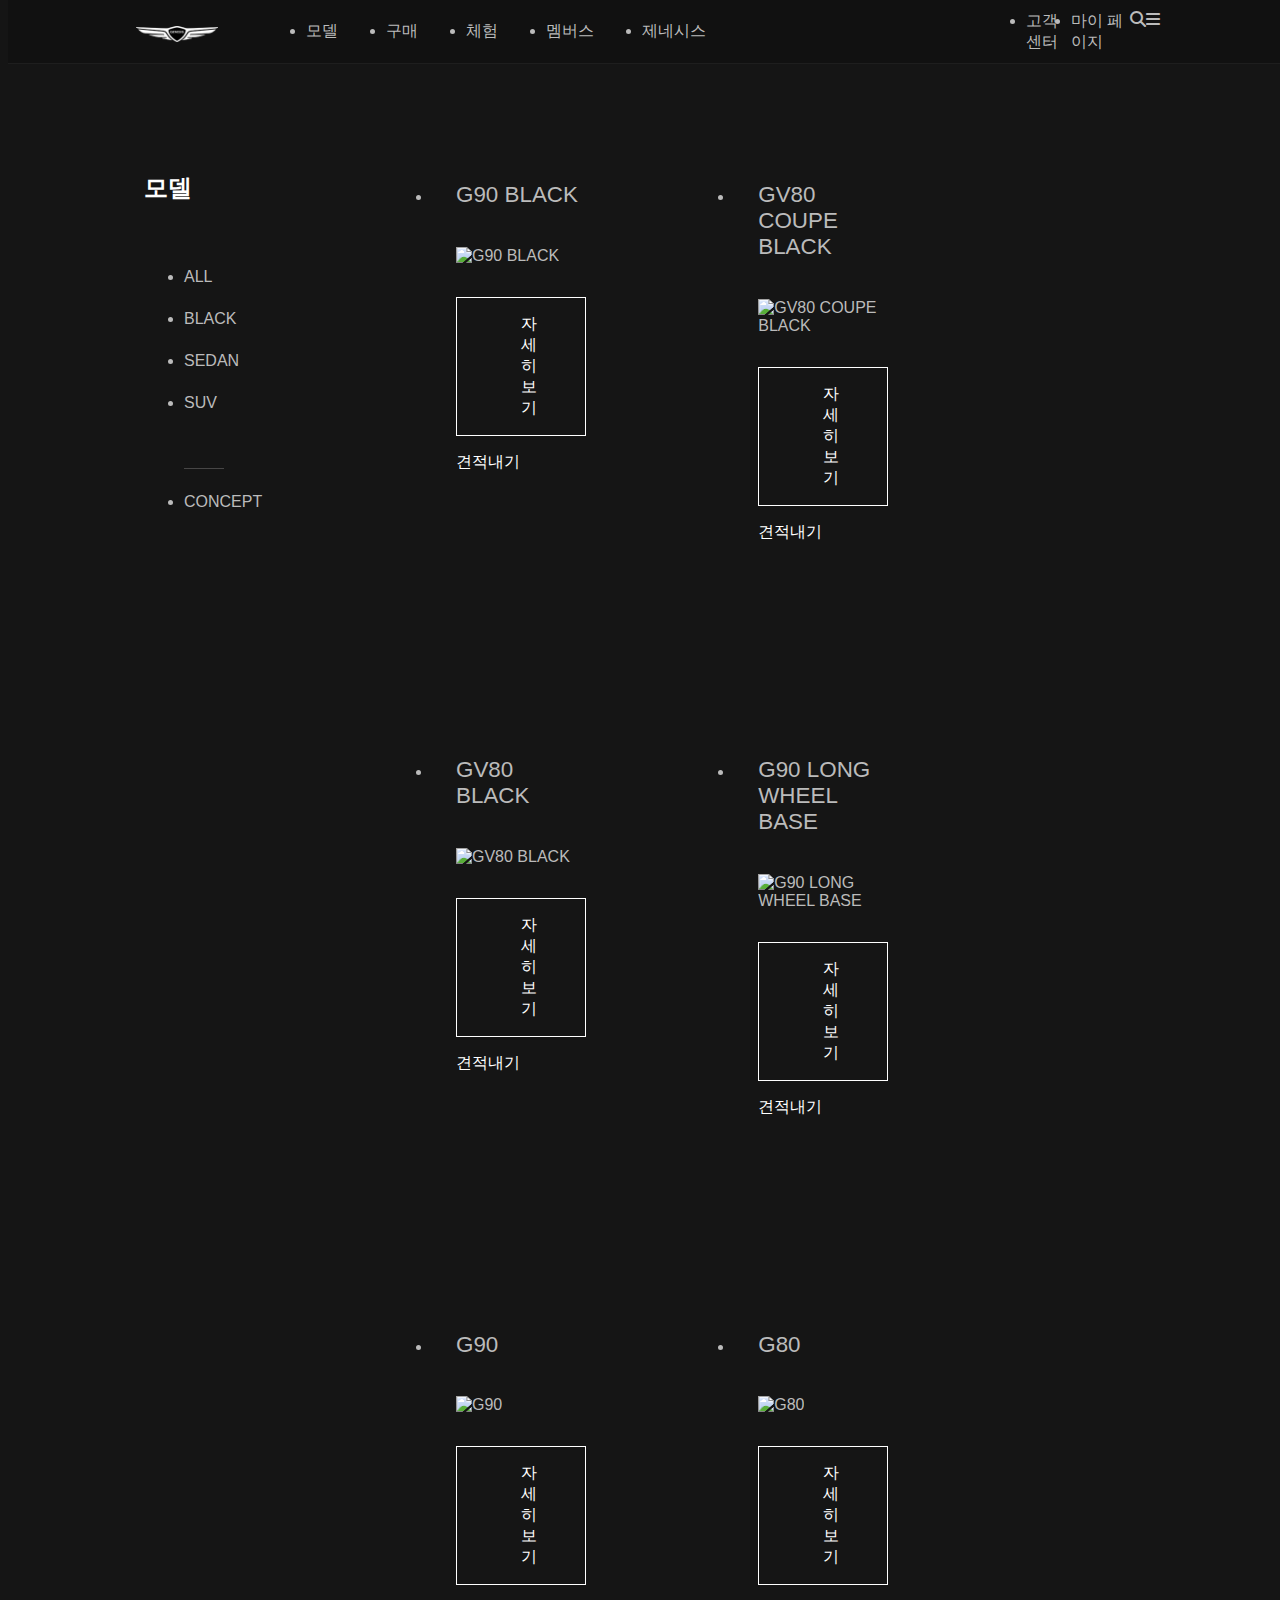
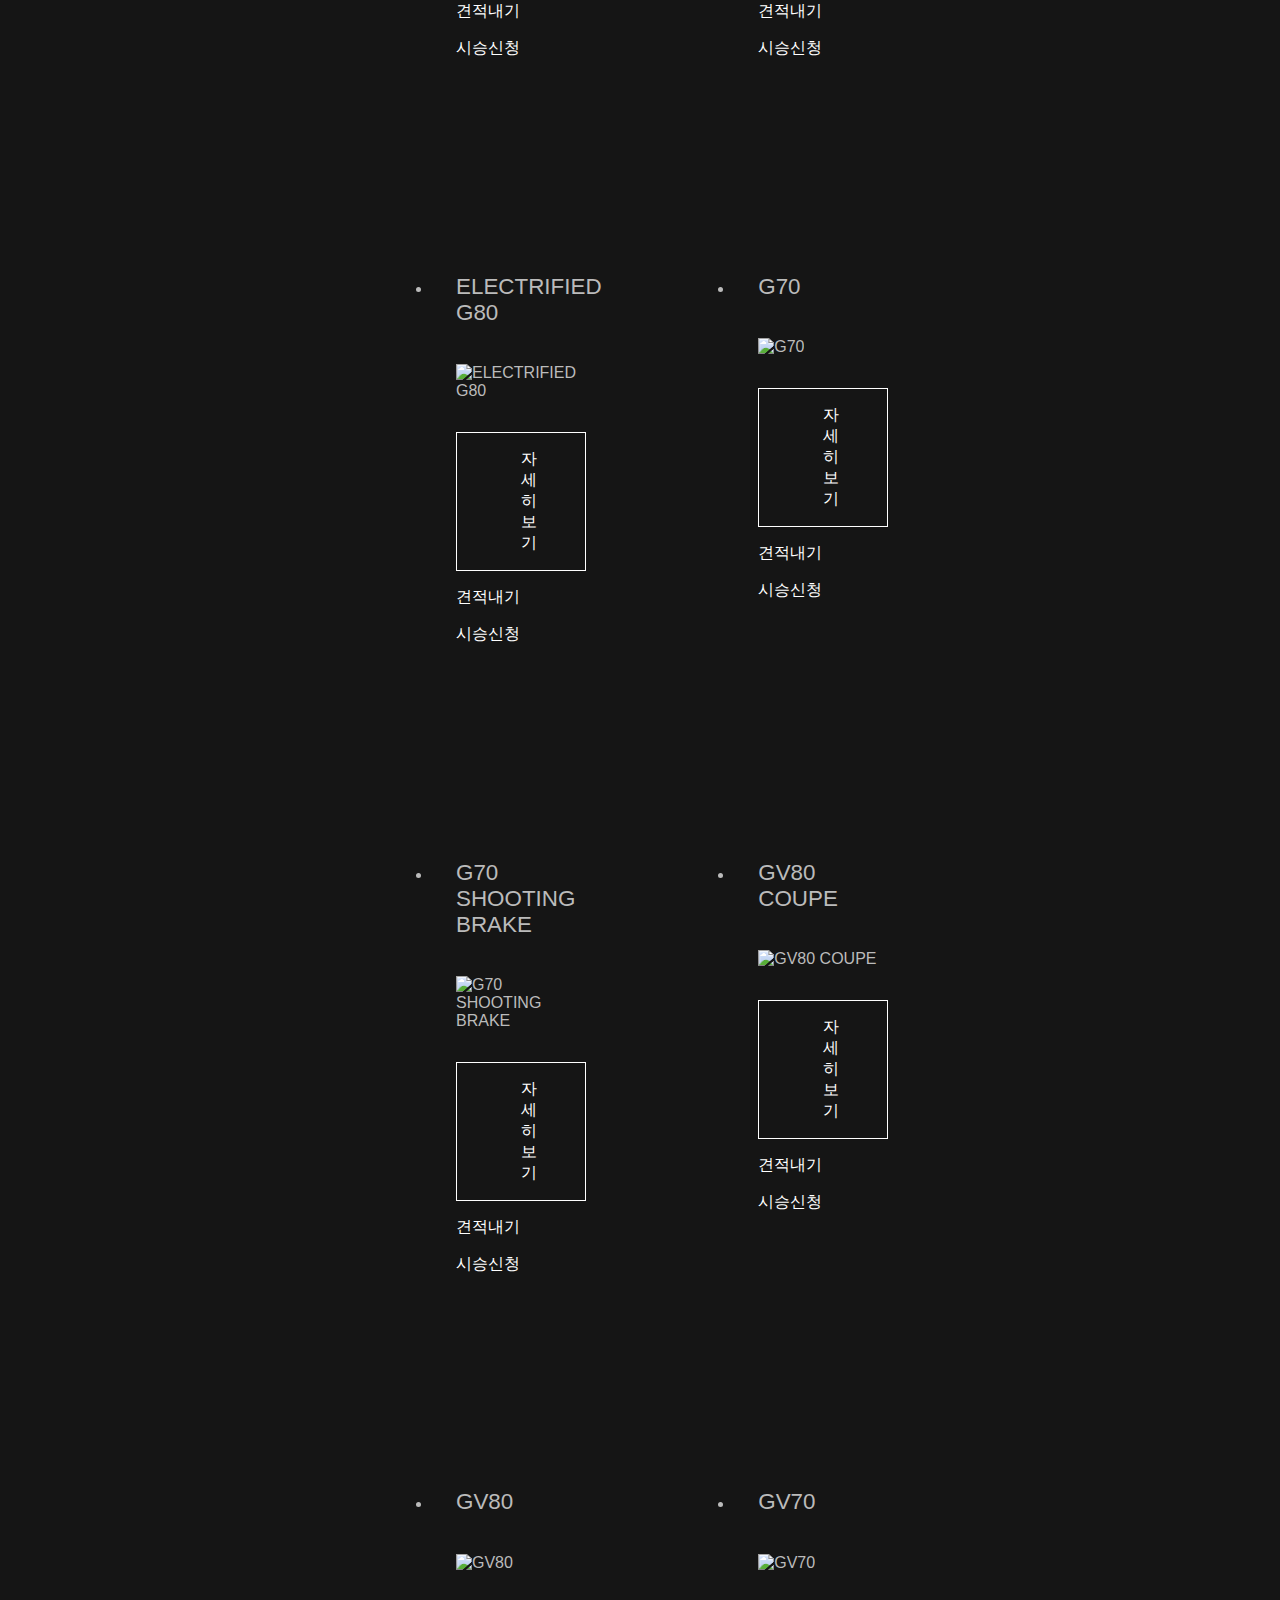
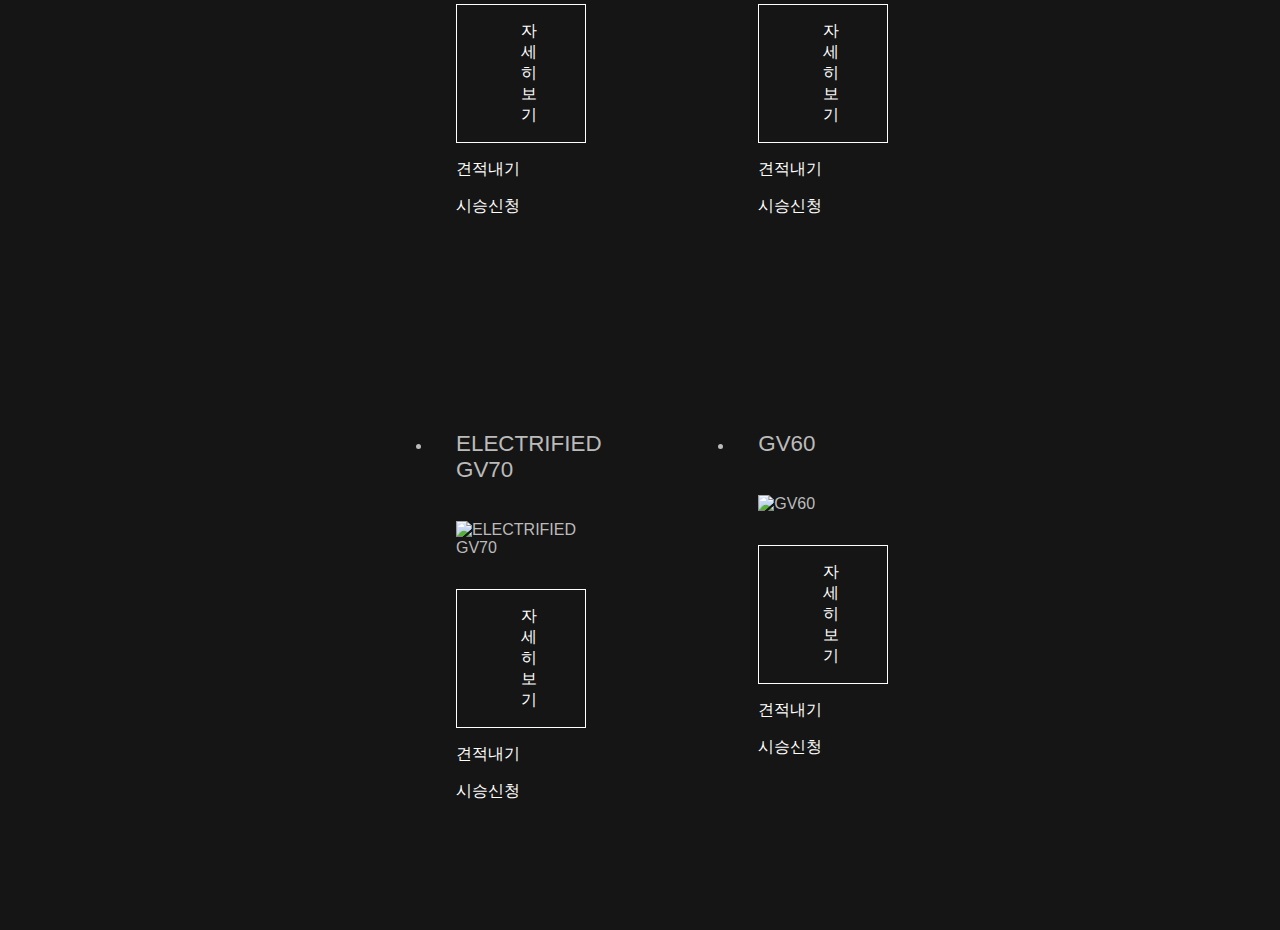
==== html/model.html @ aaa3401f "Merge pull request #12 from mjkim41/bug" ====
<!DOCTYPE html>
<html lang="ko">
  <head>
    <meta charset="UTF-8" />
    <meta http-equiv="X-UA-Compatible" content="IE=edge" />
    <meta name="viewport" content="width=device-width, initial-scale=1.0" />
    <title>제니시스2</title>
    <link rel="stylesheet" href="../css/reset.css" />
    <link rel="stylesheet" href="../css/model.css" />
    <link rel="stylesheet" href="https://cdnjs.cloudflare.com/ajax/libs/font-awesome/6.6.0/css/all.min.css">
  </head>

  <body>   
      
    <header>      
      
      <div class="site-navi-bar">
        <h1 class="logo"><img src="../image/qmote/Genesis-logo.png" alt=""></h1>
        
        <div class="main-navi-bar">
          <ul class="main-navi-bar-list">
            <li><a href="">모델</a></li>
            <li><a href="">구매</a></li>
            <li><a href="">체험</a></li>
            <li><a href="">멤버스</a></li>
            <li><a href="">제네시스</a></li>
          </ul>
        </div>

        <div class="sub-navi-bar">
          <ul class="sub-navi-bar-list">
            <li><a href="">고객센터</a></li>
            <li><a href="">마이 페이지</a></li>               
            <a href=""><i class="fa-solid fa-magnifying-glass"></i></a>                            
            <a href=""><i class="fa-solid fa-bars"></i></a>
          </ul>  
          
              

      </div>

  </header>






      <!-- //header -->

      <!-- section main -->
      <section class="s-main">
        <div class="s-title">
       
          <h2>모델</h2>         
       
          <div>
            <ul class="s-canter">
              <li><a href="">ALL</a></li>
              <li><a href="">BLACK</a></li>
              <li><a href="">SEDAN</a></li>
              <li><a href="">SUV</a></li>
            </ul>
          </div>

          <div>
            <ul>
              <li class="s-bottom"><a href="">CONCEPT</a></li>
            </ul>
          </div>

        </div>
      </section>
   
      <section class="carimg">

        <ul class="name">
          <li class=" car-img-box">
            <a href="#">
              <p>G90 BLACK</p>
              <div class="img-box">
                <img class="img-size"
                  src="https://www.genesis.com/content/dam/genesis-p2/kr/admin/model-information/G90%20BLACK/list-thumbnail/2024-03-21/07-55-08/genesis-kr-admin-model-list-thumbnail-g90-black-desktop-630x240-ko.png"
                  alt="G90 BLACK"
                />
              </div>
              <div class="text">
                 <p class="bottom">자세히보기</p>
                <p class="more">견적내기</p>
              </div>
            </a>
          </li>
          <li class=" car-img-box">
            <a href="#">
              <p>GV80 COUPE BLACK</p>
              <div class="img-box">
                <img class="img-size"
                  src="https://www.genesis.com/content/dam/genesis-p2/kr/admin/model-information/GV80%20Coupe%20Black/list-thumbnail/2024-10-07/13-12-28/genesis-kr-admin-model-list-thumbnail-gv80-coupe-black-desktop-630x240-ko.png"
                  alt="GV80 COUPE BLACK"
                />
              </div>
              <div class="text">
                 <p class="bottom">자세히보기</p>
                <p class="more">견적내기</p>
              </div>
            </a>
          </li>
          <li class=" car-img-box">
            <a href="#">
              <p>GV80 BLACK</p>
              <div class="img-box">
                <img class="img-size"
                  src="https://www.genesis.com/content/dam/genesis-p2/kr/admin/model-information/GV80%20Black/list-thumbnail/2024-10-07/13-10-30/genesis-kr-admin-model-list-thumbnail-gv80-black-desktop-630x240-ko.png"
                  alt="GV80 BLACK"
                />
              </div>
              <div class="text">
                 <p class="bottom">자세히보기</p>
                <p class="more">견적내기</p>
              </div>
            </a>
          </li>
          <li class=" car-img-box">            
              <a href="#">
                <p>G90 LONG WHEEL BASE</p>
                <div class="img-box">
                  <img class="img-size"
                    src="https://www.genesis.com/content/dam/genesis-p2/kr/admin/model-information/G90/list-thumbnail/2024-03-21/07-52-08/genesis-kr-admin-model-list-thumbnail-g90-lwb-desktop-630x240-ko.png"
                    alt="G90 LONG WHEEL BASE"
                  />
                </div>
                <div class="text">
                   <p class="bottom">자세히보기</p>
                  <p class="more">견적내기</p>
                </div>
              </a>
            </li>
            <li class=" car-img-box">
              <a href="#">
                <p>G90</p>
                <div class="img-box">
                  <img class="img-size"
                    src="https://www.genesis.com/content/dam/genesis-p2/kr/admin/model-information/G90/list-thumbnail/2024-03-21/07-52-48/genesis-kr-admin-model-list-thumbnail-g90-desktop-630x240-ko.png"
                    alt="G90"
                  />
                </div>
                <div class="text">
                   <p class="bottom">자세히보기</p>
                  <p class="more">견적내기</p>
                  <P>시승신청</P>
                </div>
              </a>
            </li>
            <li class=" car-img-box">
              <a href="#">
                <p>G80</p>
                <div class="img-box">
                  <img class="img-size"
                    src="https://www.genesis.com/content/dam/genesis-p2/kr/admin/model-information/G80/list-thumbnail/2023-12-22/18-39-52/genesis-kr-admin-model-list-thumbnail-g80-24fl-desktop-630x240-ko.png"
                    alt="G80"
                  />
                </div>
                <div class="text">
                   <p class="bottom">자세히보기</p>
                  <p class="more">견적내기</p>
                  <P>시승신청</P>
                </div>
              </a>
            </li>
            <li class=" car-img-box">
              <a href="#">
                <p>ELECTRIFIED G80</p>
                <div class="img-box">
                  <img class="img-size"
                    src="https://www.genesis.com/content/dam/genesis-p2/kr/admin/model-information/G80/list-thumbnail/2024-09-02/13-22-56/genesis-kr-admin-model-list-thumbnail-electrified-g80-25fl-desktop-630x240-ko.png"
                    alt="ELECTRIFIED G80"
                  />
                </div>
                <div class="text">
                   <p class="bottom">자세히보기</p>
                  <p class="more">견적내기</p>
                  <P>시승신청</P>
                </div>
              </a>
            </li>
            <li class=" car-img-box">
              <a href="#">
                <p>G70</p>
                <div class="img-box">
                  <img class="img-size"
                    src="https://www.genesis.com/content/dam/genesis-p2/kr/admin/model-information/G70/list-thumbnail/2024-07-03/11-29-48/genesis-kr-admin-model-list-thumbnail-g70-desktop-630x240-kr.png"
                    alt="G70"
                  />
                </div>
                <div class="text">
                   <p class="bottom">자세히보기</p>
                  <p class="more">견적내기</p>
                  <P>시승신청</P>
                </div>
              </a>
            </li>
            <li class=" car-img-box">
              <a href="#">
                <p>G70 SHOOTING BRAKE</p>
                <div class="img-box">
                  <img class="img-size"
                    src="https://www.genesis.com/content/dam/genesis-p2/kr/admin/model-information/G70/list-thumbnail/2024-07-03/11-31-18/genesis-kr-admin-model-list-thumbnail-g70-shooting-brake-desktop-630x240-kr.png"
                    alt="G70 SHOOTING BRAKE"
                  />
                </div>
                <div class="text">
                   <p class="bottom">자세히보기</p>
                  <p class="more">견적내기</p>
                  <P>시승신청</P>
                </div>
              </a>
            </li>
            <li class=" car-img-box">
              <a href="#">
                <p>GV80 COUPE</p>
                <div class="img-box">
                  <img class="img-size"
                    src="https://www.genesis.com/content/dam/genesis-p2/kr/admin/model-information/GV80%20Coupe/list-thumbnail/2024-10-07/13-07-32/genesis-kr-admin-model-list-thumbnail-gv80-coupe-desktop-630x240-ko.png"
                    alt="GV80 COUPE"
                  />
                </div>
                <div class="text">
                   <p class="bottom">자세히보기</p>
                  <p class="more">견적내기</p>
                  <P>시승신청</P>
                </div>
              </a>
            </li>
            <li class=" car-img-box">
              <a href="#">
                <p>GV80</p>
                <div class="img-box">
                  <img class="img-size"
                    src="https://www.genesis.com/content/dam/genesis-p2/kr/admin/model-information/GV80/list-thumbnail/2024-10-07/13-05-44/genesis-kr-admin-model-list-thumbnail-gv80-desktop-630x240-ko.png"
                    alt="GV80"
                  />
                </div>
                <div class="text">
                   <p class="bottom">자세히보기</p>
                  <p class="more">견적내기</p>
                  <P>시승신청</P>
                </div>
              </a>
            </li>
            <li class=" car-img-box">
              <a href="#">
                <p>GV70</p>
                <div class="img-box">
                  <img class="img-size"
                    src="https://www.genesis.com/content/dam/genesis-p2/kr/admin/model-information/GV70/list-thumbnail/2024-05-08/08-50-44/genesis-kr-admin-model-list-thumbnail-gv70-desktop-630x240-ko.png"
                    alt="GV70"
                  />
                </div>
                <div class="text">
                   <p class="bottom">자세히보기</p>
                  <p class="more">견적내기</p>
                  <P>시승신청</P>
                </div>
              </a>
            </li>
            <li class=" car-img-box">
              <a href="#">
                <p>ELECTRIFIED GV70</p>
                <div class="img-box">
                  <img class="img-size"
                    src="https://www.genesis.com/content/dam/genesis-p2/kr/admin/model-information/GV70/list-thumbnail/2023-07-21/17-09-45/egv70_GNB_Thumbnail.png"
                    alt="ELECTRIFIED GV70"
                  />
                </div>
                <div class="text">
                   <p class="bottom">자세히보기</p>
                  <p class="more">견적내기</p>
                  <P>시승신청</P>
                </div>
              </a>
            </li>
            <li class=" car-img-box">
              <a href="#">
                <p>GV60</p>
                <div class="img-box">
                  <img class="img-size"
                    src="https://www.genesis.com/content/dam/genesis-p2/kr/admin/model-information/GV60/list-thumbnail/2024-03-08/15-33-30/genesis-kr-admin-model-list-thumbnail-gv60-desktop-630x240-ko.png"
                    alt="GV60"
                  />
                </div>
                <div class="text">
                   <p class="bottom">자세히보기</p>
                  <p class="more">견적내기</p>
                  <P>시승신청</P>
                </div>
              </a>
            </li>
      
         
        </ul>
      </section>
      
</body>
---- css/model.css ----
@font-face {
  font-family: 'GenesisSansHeadKRLight';
  src: url('../font/GenesisSansHeadKRLight.woff') format('woff');
  font-weight: normal;
  font-style: normal; 
}



body { 
  
  width: 100vw;  
  display: flex;  
  justify-content: center; 
  background: #151515;
  color: #fff;
  font-family: "genesis-text", sans-serif;  
  padding-top: 3rem;
}

body header {
  
  background: #111;
  border-bottom: 1px solid #1e1e1e;
  width: 100%;
  height: 4rem;
  padding: 0 8rem;
  font-size: 1rem;
  position: fixed;
  top: 0;
  z-index: 999999999;
}
body header .site-navi-bar {
  
  display: flex;
  justify-content: center;
  align-items: center;
  width: 100%;
  height: 100%;
  
  
}
body header .site-navi-bar .logo {
  width: 8%;
  
}
body header .site-navi-bar .logo img {
  width: 100%;
}

body header .site-navi-bar .main-navi-bar {
 
  width: 75%;
}
body header .site-navi-bar .main-navi-bar .main-navi-bar-list {
  display: flex;
  flex-direction: row;
  color: #bbb;
}
body header .site-navi-bar .main-navi-bar .main-navi-bar-list li {
  margin-left: 3rem;
}

body header .site-navi-bar .sub-navi-bar {
  
  width: 17%;  
  
}

body header .site-navi-bar .sub-navi-bar .sub-navi-bar-list {
  display: flex;
  flex-direction: row;
  justify-content: space-between;
  color: #bbb;
}

body header .site-navi-bar .main-navi-bar ul li a:hover {
  font-weight: 900;
   color: #fff;
 } 
 body header .site-navi-bar .sub-navi-bar .sub-navi-bar-list li a:hover {
  font-weight: 900;
   color: #fff;
 } 



/* section.main style */
body section.s-main {
  /* border: 3px solid green;    */
  width: 20%; 
  
 

}

body section.s-main .s-title {
  margin-top: 6rem;
  width: 100%;
  color: #bbb;
  font-size: 1rem;
  display: flex;
  flex-direction: column;
  justify-content: center;
  padding-left: 8.5rem;
}

body section.s-main .s-title h2{
margin-bottom: 3rem;
font-weight: 900;
color: #fff;
}
body section.s-main .s-title ul li {
 padding-bottom: 1.5rem;
}

body section.s-main .s-title ul .s-bottom {
width: 50%;
  padding-top: 1.5rem;
border-top: 0.1rem solid #474646;

}

section.s-main .s-title ul li {
  color:#bbb;
  
  
}

section.s-main .s-title ul li a {
  color:#bbb;
}
section .s-title ul li a:hover {
 font-weight: 900;
  color: #fff;
} 
section.s-main .s-title ul li a .suv-cs {
 
  text-decoration-line: underline; 
}



/* 자동차 모델부분 */

body section.carimg {
 
  width: 80%;  
  /* border: 5px solid blue;   */
  color: #bbb;
  padding-left:4rem;
  padding-right: 8rem;
 
}
section.carimg .name {
  width: 100%;
  color: #bbb;
  display: flex;
  flex-wrap: wrap;
  
  
}
section.carimg .name .car-img-box {
  width: 22%;
  margin:  4rem 4rem;
  padding: 1.5rem;
  /* border: 3px solid red; */
}
section.carimg .name .car-img-box .img-box {
  width: 100%;
}

section.carimg .name .car-img-box .img-box .img-size {  
  width: 100%;
  /* border: 3px solid orange; */
  margin: 1rem 0;
  
} 
section.carimg .name .text .bottom {
  border: 1px solid #fff; 
  width: 100%;  
  padding: 1.0rem 4rem ;
  text-align: center;
  margin-bottom: 0.8rem;
  position: relative;
  z-index: 10;
}
body section.carimg .name .car-img-box a p {
  
  font-size: 1.4rem;
  color: #bbb;
  font-weight: 100;
}

 section.carimg .name .car-img-box a .text p {
  font-size: 1.0rem;
  color: #fff;
  margin-bottom: 1rem;
  
}
section.carimg .name .car-img-box:hover {
 
  background: #262626;
   border: 1px solid #262626;
}


/*  

body section.carimg .name .text .bottom  {
  overflow: hidden;
  position: relative;
  
}

body section.carimg .name .text .bottom:hover {
  color: #111;
}

body section.carimg .name .text .bottom::after {
  content: '';
  width: 0;
  height: 100%;
  background: #fff;
  position: absolute;
  left: 0;
  top: 0;
  transition: 0.7s;
}
body section.carimg .name .text .bottom:hover::after {
  width: 100%;
}

body section.carimg .name .text .bottom {
  width: 100%;
}
section.content .project .bottom li a .name {
  background: #1b1b1b;
  color: #fff;
  font-size: 24px;
  text-align: right;
  width: 250px;
  padding: 15px;

  position: absolute;
  bottom: 10px;
  right: 10px;

  opacity: 0;
}
section.content .project .bottom li a:hover .name {
  animation: show-name 1s both;
}
@keyframes show-name {
  from {
    opacity: 0;
    bottom: -30px;
  }
  to {
    opacity: 1;
    bottom: 10px;
  }
} */
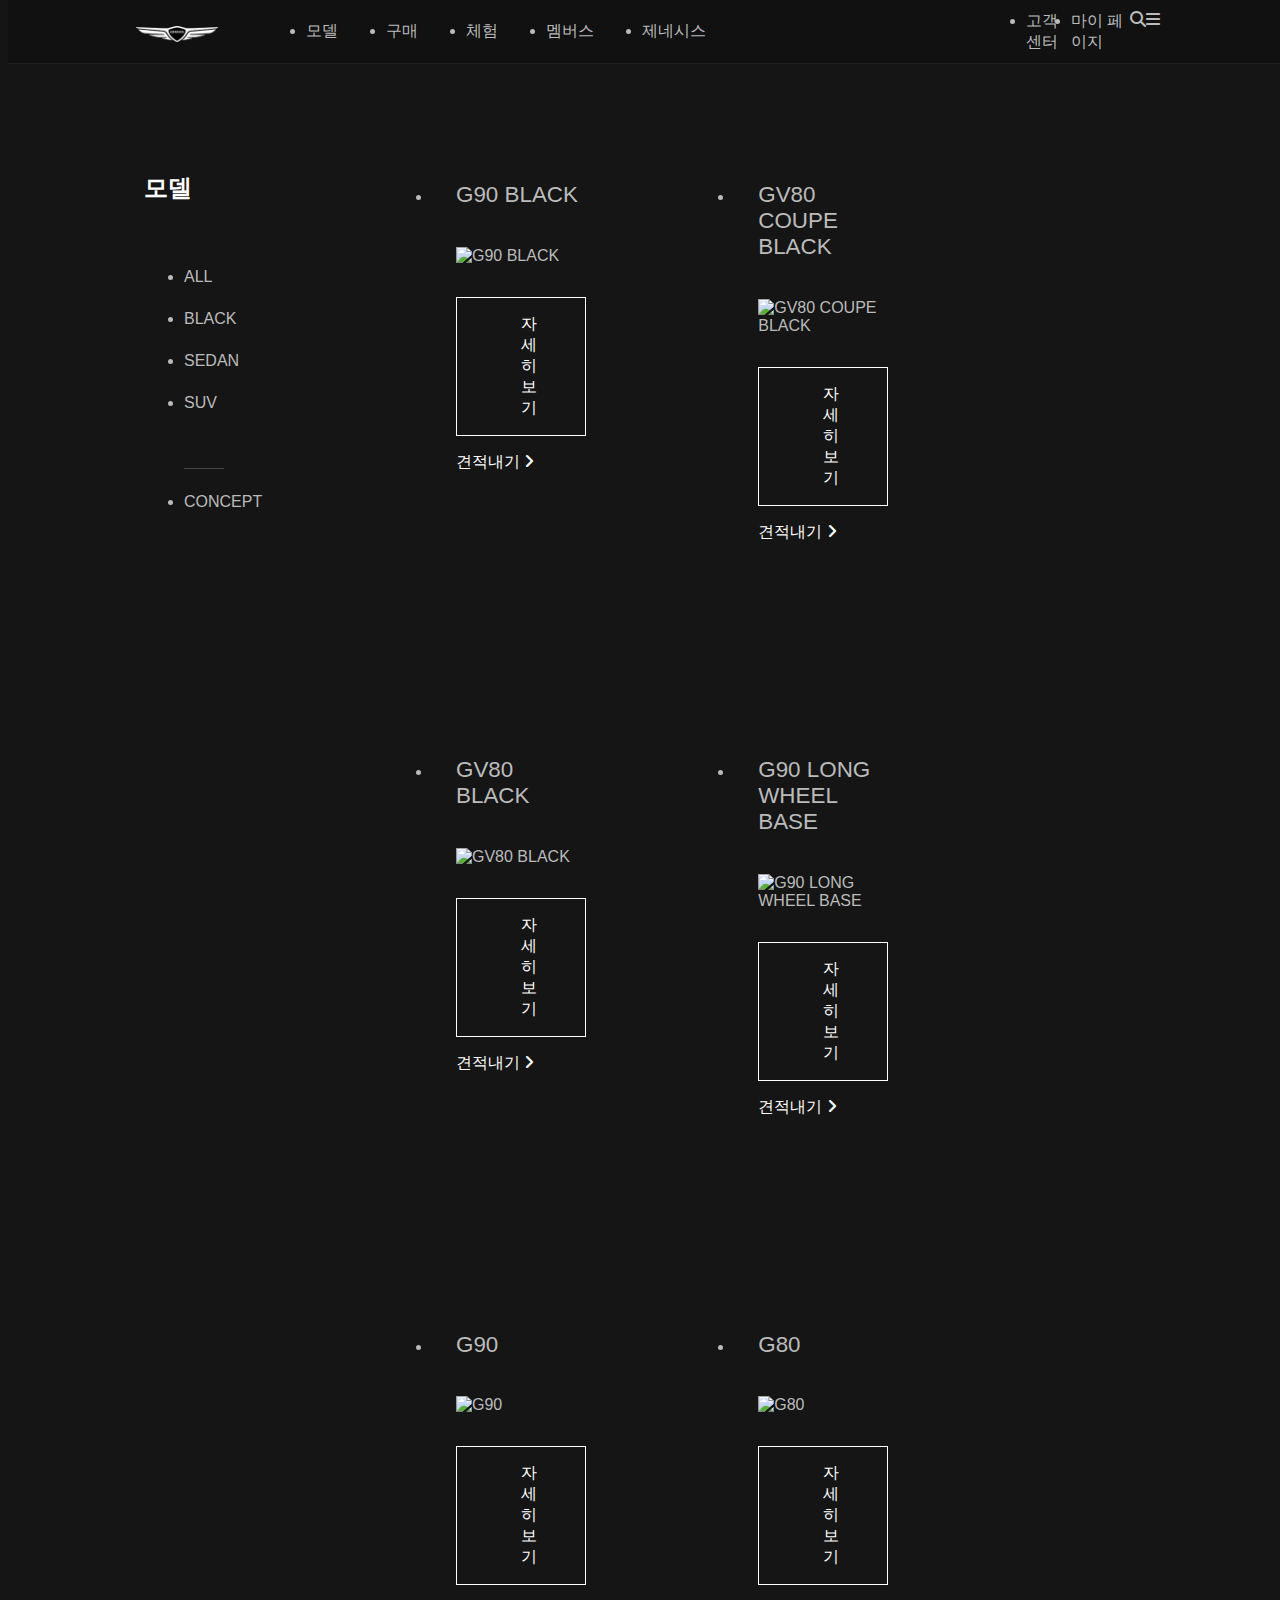
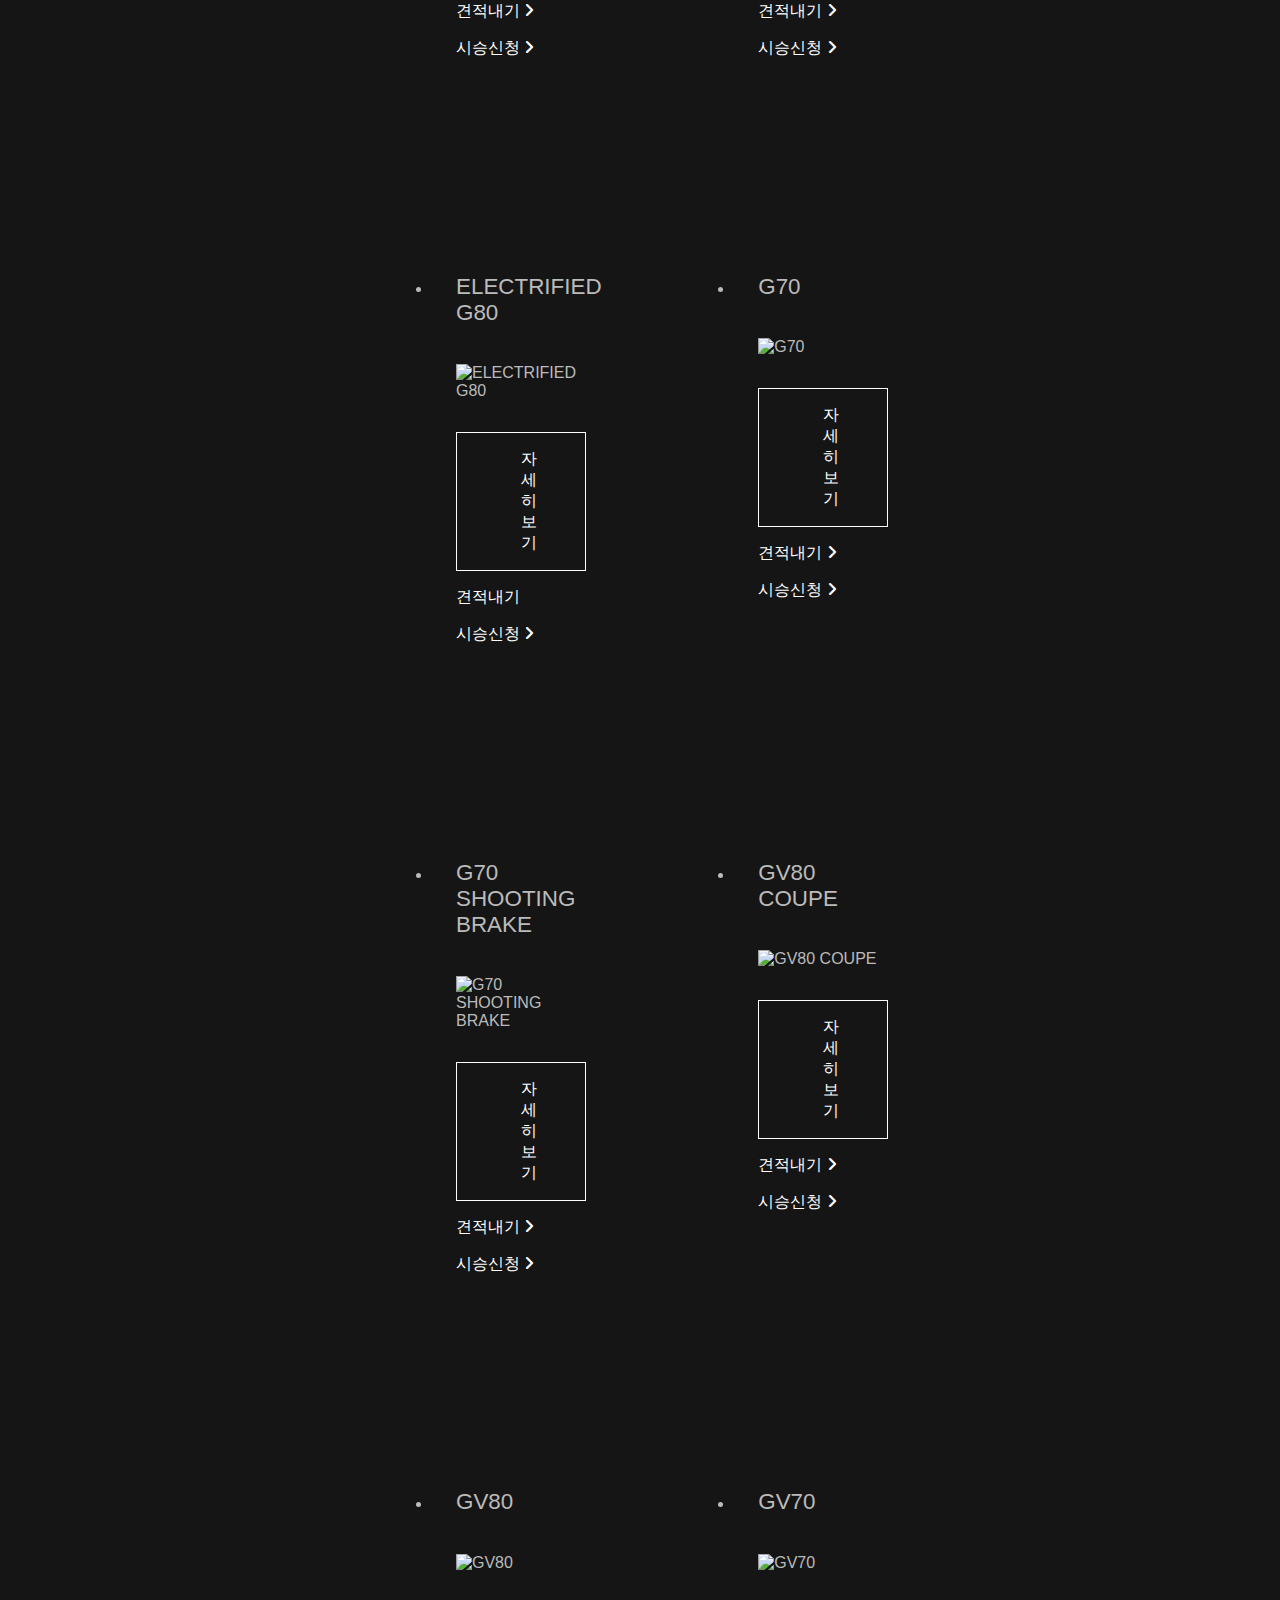
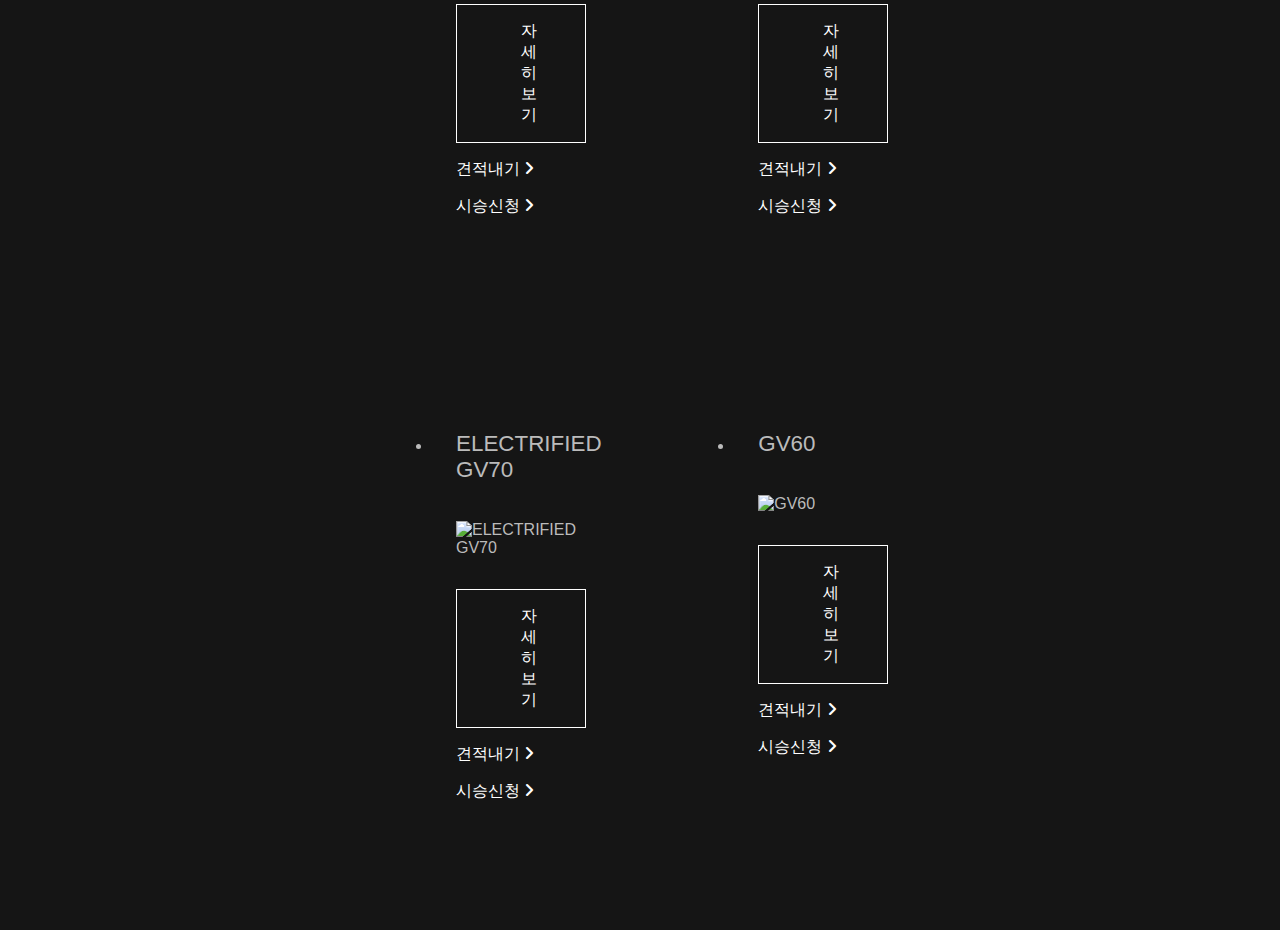
==== commit 96d6baf5: "Merge pull request #22 from mjkim41/link" ====
--- a/html/model.html
+++ b/html/model.html
@@ -4,10 +4,12 @@
     <meta charset="UTF-8" />
     <meta http-equiv="X-UA-Compatible" content="IE=edge" />
     <meta name="viewport" content="width=device-width, initial-scale=1.0" />
-    <title>제니시스2</title>
+    <title>제네시스 모델</title>
     <link rel="stylesheet" href="../css/reset.css" />
     <link rel="stylesheet" href="../css/model.css" />
     <link rel="stylesheet" href="https://cdnjs.cloudflare.com/ajax/libs/font-awesome/6.6.0/css/all.min.css">
+     <!-- favicon -->
+  <link rel="icon" href="../image/space/genesis-kr-favicon.png">
   </head>
 
   <body>   
@@ -15,13 +17,14 @@
     <header>      
       
       <div class="site-navi-bar">
-        <h1 class="logo"><img src="../image/qmote/Genesis-logo.png" alt=""></h1>
-        
+        <h1 class="logo"><a href="index.html">
+          <img src="../image/qmote/Genesis-logo.png" alt=""></a>
+        </h1>
         <div class="main-navi-bar">
           <ul class="main-navi-bar-list">
-            <li><a href="">모델</a></li>
+            <li><a href="model.html">모델</a></li>
             <li><a href="">구매</a></li>
-            <li><a href="">체험</a></li>
+            <li><a href="space.html">체험</a></li>
             <li><a href="">멤버스</a></li>
             <li><a href="">제네시스</a></li>
           </ul>
@@ -76,8 +79,8 @@
 
         <ul class="name">
           <li class=" car-img-box">
-            <a href="#">
-              <p>G90 BLACK</p>
+            <a href="qmote.html">
+              <p class="car-name">G90 BLACK</p>
               <div class="img-box">
                 <img class="img-size"
                   src="https://www.genesis.com/content/dam/genesis-p2/kr/admin/model-information/G90%20BLACK/list-thumbnail/2024-03-21/07-55-08/genesis-kr-admin-model-list-thumbnail-g90-black-desktop-630x240-ko.png"
@@ -85,14 +88,16 @@
                 />
               </div>
               <div class="text">
-                 <p class="bottom">자세히보기</p>
-                <p class="more">견적내기</p>
+                 <p class="bottom">
+                  <span class="detail-text">자세히보기</span>
+                </p>
+                <p class="more">견적내기   <i class="fa-solid fa-angle-right"></i></p>
               </div>
             </a>
           </li>
           <li class=" car-img-box">
-            <a href="#">
-              <p>GV80 COUPE BLACK</p>
+            <a href="qmote.html">
+              <p class="car-name">GV80 COUPE BLACK</p>
               <div class="img-box">
                 <img class="img-size"
                   src="https://www.genesis.com/content/dam/genesis-p2/kr/admin/model-information/GV80%20Coupe%20Black/list-thumbnail/2024-10-07/13-12-28/genesis-kr-admin-model-list-thumbnail-gv80-coupe-black-desktop-630x240-ko.png"
@@ -100,14 +105,14 @@
                 />
               </div>
               <div class="text">
-                 <p class="bottom">자세히보기</p>
-                <p class="more">견적내기</p>
+                 <p class="bottom"><span class="detail-text">자세히보기</span></p>
+                <p class="more">견적내기   <i class="fa-solid fa-angle-right"></i></p>
               </div>
             </a>
           </li>
           <li class=" car-img-box">
-            <a href="#">
-              <p>GV80 BLACK</p>
+            <a href="qmote.html">
+              <p class="car-name">GV80 BLACK</p>
               <div class="img-box">
                 <img class="img-size"
                   src="https://www.genesis.com/content/dam/genesis-p2/kr/admin/model-information/GV80%20Black/list-thumbnail/2024-10-07/13-10-30/genesis-kr-admin-model-list-thumbnail-gv80-black-desktop-630x240-ko.png"
@@ -115,14 +120,14 @@
                 />
               </div>
               <div class="text">
-                 <p class="bottom">자세히보기</p>
-                <p class="more">견적내기</p>
+                 <p class="bottom"><span class="detail-text">자세히보기</span></p>
+                <p class="more">견적내기   <i class="fa-solid fa-angle-right"></i></p>
               </div>
             </a>
           </li>
           <li class=" car-img-box">            
-              <a href="#">
-                <p>G90 LONG WHEEL BASE</p>
+              <a href="qmote.html">
+                <p class="car-name">G90 LONG WHEEL BASE</p>
                 <div class="img-box">
                   <img class="img-size"
                     src="https://www.genesis.com/content/dam/genesis-p2/kr/admin/model-information/G90/list-thumbnail/2024-03-21/07-52-08/genesis-kr-admin-model-list-thumbnail-g90-lwb-desktop-630x240-ko.png"
@@ -130,14 +135,14 @@
                   />
                 </div>
                 <div class="text">
-                   <p class="bottom">자세히보기</p>
-                  <p class="more">견적내기</p>
-                </div>
-              </a>
-            </li>
-            <li class=" car-img-box">
-              <a href="#">
-                <p>G90</p>
+                   <p class="bottom"><span class="detail-text">자세히보기</span></p>
+                  <p class="more">견적내기   <i class="fa-solid fa-angle-right"></i></p>
+                </div>
+              </a>
+            </li>
+            <li class=" car-img-box">
+              <a href="qmote.html">
+                <p class="car-name">G90</p>
                 <div class="img-box">
                   <img class="img-size"
                     src="https://www.genesis.com/content/dam/genesis-p2/kr/admin/model-information/G90/list-thumbnail/2024-03-21/07-52-48/genesis-kr-admin-model-list-thumbnail-g90-desktop-630x240-ko.png"
@@ -145,15 +150,15 @@
                   />
                 </div>
                 <div class="text">
-                   <p class="bottom">자세히보기</p>
-                  <p class="more">견적내기</p>
-                  <P>시승신청</P>
-                </div>
-              </a>
-            </li>
-            <li class=" car-img-box">
-              <a href="#">
-                <p>G80</p>
+                   <p class="bottom"><span class="detail-text">자세히보기</span></p>
+                  <p class="more">견적내기   <i class="fa-solid fa-angle-right"></i></p>
+                  <P class="more">시승신청   <i class="fa-solid fa-angle-right"></i></P>
+                </div>
+              </a>
+            </li>
+            <li class=" car-img-box">
+              <a href="qmote.html">
+                <p class="car-name">G80</p>
                 <div class="img-box">
                   <img class="img-size"
                     src="https://www.genesis.com/content/dam/genesis-p2/kr/admin/model-information/G80/list-thumbnail/2023-12-22/18-39-52/genesis-kr-admin-model-list-thumbnail-g80-24fl-desktop-630x240-ko.png"
@@ -161,15 +166,15 @@
                   />
                 </div>
                 <div class="text">
-                   <p class="bottom">자세히보기</p>
-                  <p class="more">견적내기</p>
-                  <P>시승신청</P>
-                </div>
-              </a>
-            </li>
-            <li class=" car-img-box">
-              <a href="#">
-                <p>ELECTRIFIED G80</p>
+                   <p class="bottom"><span class="detail-text">자세히보기</span></p>
+                  <p class="more">견적내기   <i class="fa-solid fa-angle-right"></i></p>
+                  <P class="more">시승신청   <i class="fa-solid fa-angle-right"></i></P>
+                </div>
+              </a>
+            </li>
+            <li class=" car-img-box">
+              <a href="qmote.html">
+                <p class="car-name">ELECTRIFIED G80</p>
                 <div class="img-box">
                   <img class="img-size"
                     src="https://www.genesis.com/content/dam/genesis-p2/kr/admin/model-information/G80/list-thumbnail/2024-09-02/13-22-56/genesis-kr-admin-model-list-thumbnail-electrified-g80-25fl-desktop-630x240-ko.png"
@@ -177,15 +182,15 @@
                   />
                 </div>
                 <div class="text">
-                   <p class="bottom">자세히보기</p>
-                  <p class="more">견적내기</p>
-                  <P>시승신청</P>
-                </div>
-              </a>
-            </li>
-            <li class=" car-img-box">
-              <a href="#">
-                <p>G70</p>
+                   <p class="bottom"><span class="detail-text">자세히보기</span></p>
+                  <p class="more">견적내기   </p>
+                  <P class="more">시승신청   <i class="fa-solid fa-angle-right"></i></P>
+                </div>
+              </a>
+            </li>
+            <li class=" car-img-box">
+              <a href="qmote.html">
+                <p class="car-name">G70</p>
                 <div class="img-box">
                   <img class="img-size"
                     src="https://www.genesis.com/content/dam/genesis-p2/kr/admin/model-information/G70/list-thumbnail/2024-07-03/11-29-48/genesis-kr-admin-model-list-thumbnail-g70-desktop-630x240-kr.png"
@@ -193,15 +198,15 @@
                   />
                 </div>
                 <div class="text">
-                   <p class="bottom">자세히보기</p>
-                  <p class="more">견적내기</p>
-                  <P>시승신청</P>
-                </div>
-              </a>
-            </li>
-            <li class=" car-img-box">
-              <a href="#">
-                <p>G70 SHOOTING BRAKE</p>
+                   <p class="bottom"><span class="detail-text">자세히보기</span></p>
+                  <p class="more">견적내기   <i class="fa-solid fa-angle-right"></i></p>
+                  <P class="more">시승신청   <i class="fa-solid fa-angle-right"></i></P>
+                </div>
+              </a>
+            </li>
+            <li class=" car-img-box">
+              <a href="qmote.html">
+                <p class="car-name">G70 SHOOTING BRAKE</p>
                 <div class="img-box">
                   <img class="img-size"
                     src="https://www.genesis.com/content/dam/genesis-p2/kr/admin/model-information/G70/list-thumbnail/2024-07-03/11-31-18/genesis-kr-admin-model-list-thumbnail-g70-shooting-brake-desktop-630x240-kr.png"
@@ -209,15 +214,15 @@
                   />
                 </div>
                 <div class="text">
-                   <p class="bottom">자세히보기</p>
-                  <p class="more">견적내기</p>
-                  <P>시승신청</P>
-                </div>
-              </a>
-            </li>
-            <li class=" car-img-box">
-              <a href="#">
-                <p>GV80 COUPE</p>
+                   <p class="bottom"><span class="detail-text">자세히보기</span></p>
+                  <p class="more">견적내기   <i class="fa-solid fa-angle-right"></i></p>
+                  <P class="more">시승신청   <i class="fa-solid fa-angle-right"></i></P>
+                </div>
+              </a>
+            </li>
+            <li class=" car-img-box">
+              <a href="qmote.html">
+                <p class="car-name">GV80 COUPE</p>
                 <div class="img-box">
                   <img class="img-size"
                     src="https://www.genesis.com/content/dam/genesis-p2/kr/admin/model-information/GV80%20Coupe/list-thumbnail/2024-10-07/13-07-32/genesis-kr-admin-model-list-thumbnail-gv80-coupe-desktop-630x240-ko.png"
@@ -225,15 +230,15 @@
                   />
                 </div>
                 <div class="text">
-                   <p class="bottom">자세히보기</p>
-                  <p class="more">견적내기</p>
-                  <P>시승신청</P>
-                </div>
-              </a>
-            </li>
-            <li class=" car-img-box">
-              <a href="#">
-                <p>GV80</p>
+                   <p class="bottom"><span class="detail-text">자세히보기</span></p>
+                  <p class="more">견적내기   <i class="fa-solid fa-angle-right"></i></p>
+                  <P class="more">시승신청   <i class="fa-solid fa-angle-right"></i></P>
+                </div>
+              </a>
+            </li>
+            <li class=" car-img-box">
+              <a href="qmote.html">
+                <p class="car-name">GV80</p>
                 <div class="img-box">
                   <img class="img-size"
                     src="https://www.genesis.com/content/dam/genesis-p2/kr/admin/model-information/GV80/list-thumbnail/2024-10-07/13-05-44/genesis-kr-admin-model-list-thumbnail-gv80-desktop-630x240-ko.png"
@@ -241,15 +246,15 @@
                   />
                 </div>
                 <div class="text">
-                   <p class="bottom">자세히보기</p>
-                  <p class="more">견적내기</p>
-                  <P>시승신청</P>
-                </div>
-              </a>
-            </li>
-            <li class=" car-img-box">
-              <a href="#">
-                <p>GV70</p>
+                   <p class="bottom"><span class="detail-text">자세히보기</span></p>
+                  <p class="more">견적내기   <i class="fa-solid fa-angle-right"></i></p>
+                  <P class="more">시승신청   <i class="fa-solid fa-angle-right"></i></P>
+                </div>
+              </a>
+            </li>
+            <li class=" car-img-box">
+              <a href="qmote.html">
+                <p class="car-name">GV70</p>
                 <div class="img-box">
                   <img class="img-size"
                     src="https://www.genesis.com/content/dam/genesis-p2/kr/admin/model-information/GV70/list-thumbnail/2024-05-08/08-50-44/genesis-kr-admin-model-list-thumbnail-gv70-desktop-630x240-ko.png"
@@ -257,15 +262,15 @@
                   />
                 </div>
                 <div class="text">
-                   <p class="bottom">자세히보기</p>
-                  <p class="more">견적내기</p>
-                  <P>시승신청</P>
-                </div>
-              </a>
-            </li>
-            <li class=" car-img-box">
-              <a href="#">
-                <p>ELECTRIFIED GV70</p>
+                   <p class="bottom"><span class="detail-text">자세히보기</span></p>
+                  <p class="more">견적내기   <i class="fa-solid fa-angle-right"></i></p>
+                  <P class="more">시승신청   <i class="fa-solid fa-angle-right"></i></P>
+                </div>
+              </a>
+            </li>
+            <li class=" car-img-box">
+              <a href="qmote.html">
+                <p class="car-name">ELECTRIFIED GV70</p>
                 <div class="img-box">
                   <img class="img-size"
                     src="https://www.genesis.com/content/dam/genesis-p2/kr/admin/model-information/GV70/list-thumbnail/2023-07-21/17-09-45/egv70_GNB_Thumbnail.png"
@@ -273,15 +278,15 @@
                   />
                 </div>
                 <div class="text">
-                   <p class="bottom">자세히보기</p>
-                  <p class="more">견적내기</p>
-                  <P>시승신청</P>
-                </div>
-              </a>
-            </li>
-            <li class=" car-img-box">
-              <a href="#">
-                <p>GV60</p>
+                   <p class="bottom"><span class="detail-text">자세히보기</span></p>
+                  <p class="more">견적내기   <i class="fa-solid fa-angle-right"></i></p>
+                  <P class="more">시승신청   <i class="fa-solid fa-angle-right"></i></P>
+                </div>
+              </a>
+            </li>
+            <li class=" car-img-box">
+              <a href="qmote.html">
+                <p class="car-name">GV60</p>
                 <div class="img-box">
                   <img class="img-size"
                     src="https://www.genesis.com/content/dam/genesis-p2/kr/admin/model-information/GV60/list-thumbnail/2024-03-08/15-33-30/genesis-kr-admin-model-list-thumbnail-gv60-desktop-630x240-ko.png"
@@ -289,9 +294,9 @@
                   />
                 </div>
                 <div class="text">
-                   <p class="bottom">자세히보기</p>
-                  <p class="more">견적내기</p>
-                  <P>시승신청</P>
+                   <p class="bottom"><span class="detail-text">자세히보기</span></p>
+                  <p class="more">견적내기   <i class="fa-solid fa-angle-right"></i></p>
+                  <P class="more">시승신청   <i class="fa-solid fa-angle-right"></i></P>
                 </div>
               </a>
             </li>
